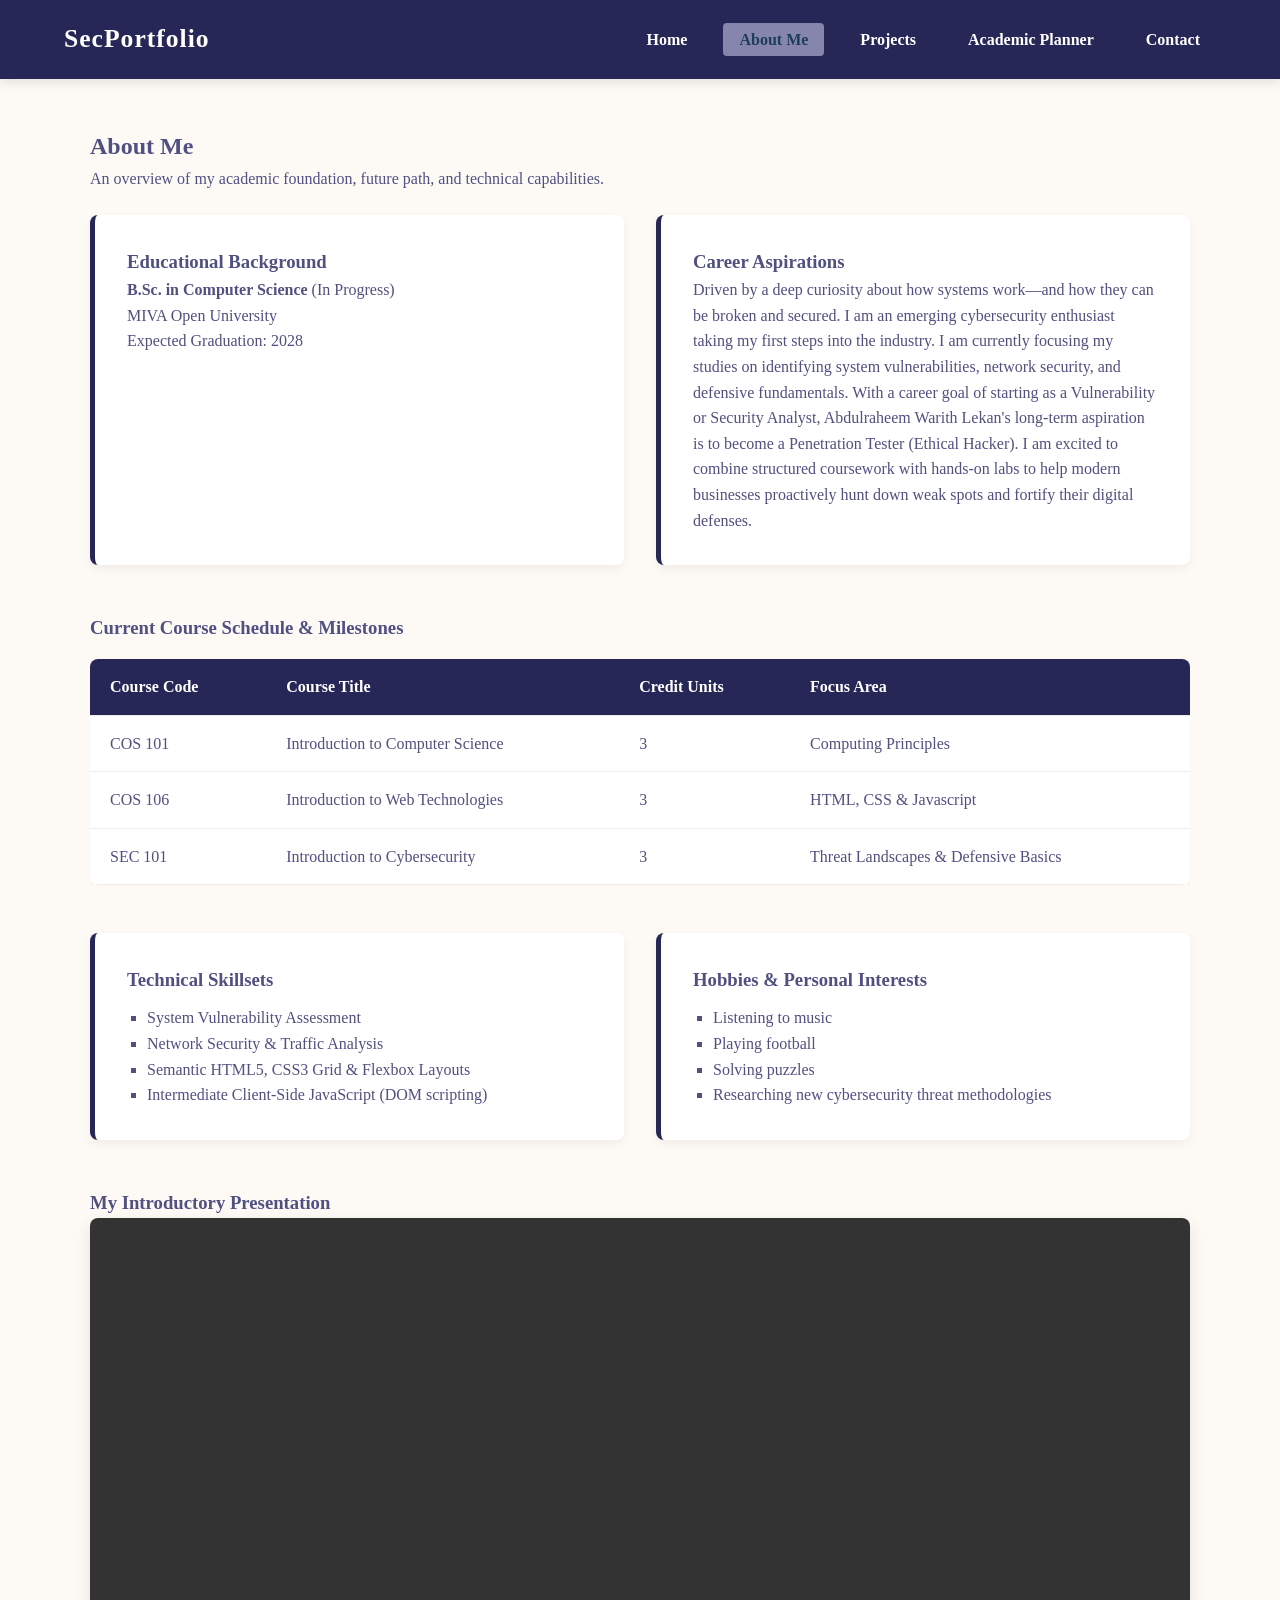
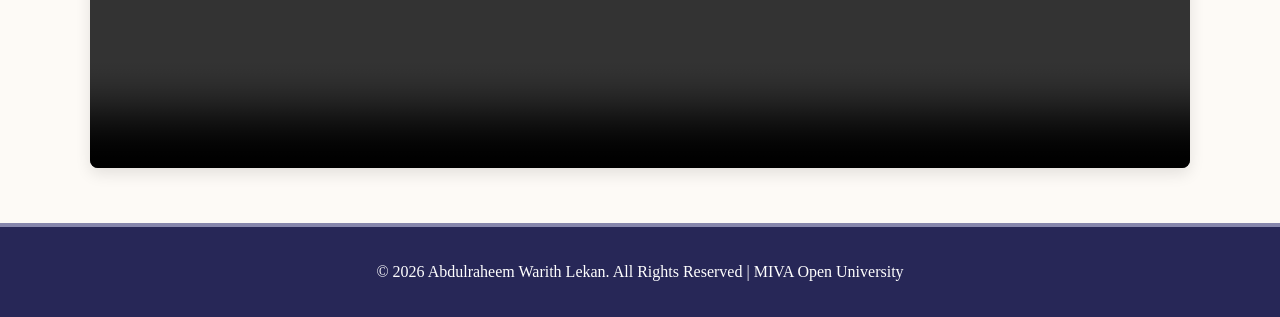
==== about.html @ 94b6bfc5 "Add files via upload" ====
<!DOCTYPE html>
<html lang="en">
<head>
    <meta charset="UTF-8">
    <meta name="viewport" content="width=device-width, initial-scale=1.0">
    <title>About Me | Abdulraheem Warith Lekan</title>
    <link rel="stylesheet" href="css/style.css">
</head>
<body>
    <header class="navbar">
        <div class="logo">SecPortfolio</div>
        <nav>
            <ul>
                <li><a href="index.html">Home</a></li>
                <li><a href="about.html" class="active">About Me</a></li>
                <li><a href="projects.html">Projects</a></li>
                <li><a href="planner.html">Academic Planner</a></li>
                <li><a href="contact.html">Contact</a></li>
            </ul>
        </nav>
    </header>

    <main class="container">
        <section class="about-section">
            <h2>About Me</h2>
            <p>An overview of my academic foundation, future path, and technical capabilities.</p>

            <div class="grid-2-col">
                <div class="card">
                    <h3>Educational Background</h3>
                    <p><strong>B.Sc. in Computer Science</strong> (In Progress)</p>
                    <p>MIVA Open University</p>
                    <p>Expected Graduation: 2028</p>
                </div>
                <div class="card">
                    <h3>Career Aspirations</h3>
                    <p>Driven by a deep curiosity about how systems work—and how they can be broken and secured. I am an emerging cybersecurity enthusiast taking my first steps into the industry. I am currently focusing my studies on identifying system vulnerabilities, network security, and defensive fundamentals. With a career goal of starting as a Vulnerability or Security Analyst, Abdulraheem Warith Lekan's long-term aspiration is to become a Penetration Tester (Ethical Hacker). I am excited to combine structured coursework with hands-on labs to help modern businesses proactively hunt down weak spots and fortify their digital defenses.</p>
                </div>
            </div>

            <!-- HTML Table Requirement: Course Schedule -->
            <div class="table-container">
                <h3>Current Course Schedule & Milestones</h3>
                <table class="academic-table">
                    <thead>
                        <tr>
                            <th>Course Code</th>
                            <th>Course Title</th>
                            <th>Credit Units</th>
                            <th>Focus Area</th>
                        </tr>
                    </thead>
                    <tbody>
                        <tr>
                            <td>COS 101</td>
                            <td>Introduction to Computer Science</td>
                            <td>3</td>
                            <td>Computing Principles</td>
                        </tr>
                        <tr>
                            <td>COS 106</td>
                            <td>Introduction to Web Technologies</td>
                            <td>3</td>
                            <td>HTML, CSS & Javascript</td>
                        </tr>
                        <tr>
                            <td>SEC 101</td>
                            <td>Introduction to Cybersecurity</td>
                            <td>3</td>
                            <td>Threat Landscapes & Defensive Basics</td>
                        </tr>
                    </tbody>
                </table>
            </div>

            <div class="grid-2-col">
                <div class="card">
                    <h3>Technical Skillsets</h3>
                    <ul class="skills-list">
                        <li>System Vulnerability Assessment</li>
                        <li>Network Security & Traffic Analysis</li>
                        <li>Semantic HTML5, CSS3 Grid & Flexbox Layouts</li>
                        <li>Intermediate Client-Side JavaScript (DOM scripting)</li>
                    </ul>
                </div>
                <div class="card">
                    <h3>Hobbies & Personal Interests</h3>
                    <ul class="skills-list">
                        <li>Listening to music</li>
                        <li>Playing football</li>
                        <li>Solving puzzles</li>
                        <li>Researching new cybersecurity threat methodologies</li>
                    </ul>
                </div>
            </div>

            <!-- HTML Multimedia Requirement (Video/Audio introduction) -->
            <div class="media-box">
                <h3>My Introductory Presentation</h3>
                <video controls width="100%" class="portfolio-video">
                    <source src="video.mp4" type="video/mp4">   
                    Your browser does not support the video tag.
                </video>
            </div>
        </section>
    </main>

    <footer>
        <p>&copy; 2026 Abdulraheem Warith Lekan. All Rights Reserved | MIVA Open University</p>
    </footer>
</body>
</html>
---- css/style.css ----
/* Custom CSS Variables & Color Scheme */
:root {
    --primary-color: #272757;   
    --accent-color: #8686ac;    
    --bg-color: #f5f0e1;
    --text-color: #505081;
    --card-bg: #ffffff;
    --error-color: #272757;
    --success-color: #0F0E47;
    --border-radius: 8px;
    --transition: all 0.3s cubic-bezier(0.25, 0.8, 0.25, 1);
}

* {
    margin: 0;
    padding: 0;
    box-sizing: border-box;
}


@import url('https://fonts.googleapis.com/css2?family=Playfair+Display:ital,wght@0,400..900;1,400..900&display=swap');

body {
    font-family: "Playfair Display", serif;
    line-height: 1.6;
    background-color: #fdfaf6;
    color: var(--text-color);
    display: flex;
    flex-direction: column;
    min-height: 100vh;
}

/* Header & Nav Styling using Flexbox */
.navbar {
    background-color: var(--primary-color);
    display: flex;
    justify-content: space-between;
    align-items: center;
    padding: 1.2rem 5%;
    color: #ffffff;
    box-shadow: 0 4px 10px rgba(0,0,0,0.1);
}

.navbar .logo {
    font-size: 1.6rem;
    font-weight: bold;
    letter-spacing: 1px;
}

.navbar ul {
    display: flex;
    list-style: none;
}

.navbar ul li {
    margin-left: 20px;
}

.navbar ul li a {
    color: #ffffff;
    text-decoration: none;
    font-weight: bold;
    padding: 8px 16px;
    border-radius: 4px;
    transition: var(--transition);
}

.navbar ul li a:hover,
.navbar ul li a.active {
    background-color: var(--accent-color);
    color: #1e3d59;
}

/* Base Container spacing */
.container {
    flex: 1;
    width: 90%;
    max-width: 1100px;
    margin: 3rem auto;
}

/* Homepage Hero Layout (Flexbox & responsivewrap) */
.hero-section {
    display: flex;
    flex-wrap: wrap;
    align-items: center;
    gap: 3rem;
    justify-content: space-between;
}

.hero-content {
    flex: 1.2;
    min-width: 300px;
}

.hero-content h1 {
    font-size: 2.8rem;
    margin-bottom: 0.5rem;
    color: var(--primary-color);
}

.student-name-title {
    font-size: 1.8rem;
    font-weight: bold;
    color: var(--primary-color);
    margin-bottom: 0.5rem;
}

.tagline {
    font-size: 1.2rem;
    font-weight: bold;
    color: #ff6e40;
    margin-bottom: 1.5rem;
}

.bio {
    margin-bottom: 2rem;
    text-align: justify;
    font-size: 1.05rem;
}

.profile-pic {
    border-radius: 50%;
    width: 280px;
    height: 280px;
    object-fit: cover;
    border: 6px solid var(--primary-color);
    box-shadow: 0 6px 15px rgba(0,0,0,0.15);
    transition: var(--transition);
}

.profile-pic:hover {
    transform: scale(1.05);
}

/* Styled Interactive Buttons */
.btn {
    display: inline-block;
    background-color: var(--primary-color);
    color: #ffffff;
    padding: 12px 24px;
    text-decoration: none;
    border-radius: var(--border-radius);
    transition: var(--transition);
    border: none;
    cursor: pointer;
    font-weight: bold;
    box-shadow: 0 2px 5px rgba(0,0,0,0.15);
}

.btn:hover {
    background-color: var(--accent-color);
    color: var(--primary-color);
    transform: translateY(-3px);
    box-shadow: 0 4px 10px rgba(0,0,0,0.2);
}

.btn-block {
    width: 100%;
}

/* Responsive Grid layouts */
.grid-2-col {
    display: grid;
    grid-template-columns: repeat(auto-fit, minmax(300px, 1fr));
    gap: 2rem;
    margin-top: 1.5rem;
}

.card {
    background: var(--card-bg);
    padding: 2rem;
    border-radius: var(--border-radius);
    box-shadow: 0 4px 10px rgba(0,0,0,0.05);
    border-left: 5px solid var(--primary-color);
}

.skills-list {
    list-style-type: square;
    margin-left: 20px;
    padding-top: 10px;
}

/* Academic Table Layout Styling */
.table-container {
    margin: 3rem 0;
    overflow-x: auto;
}

.academic-table {
    width: 100%;
    border-collapse: collapse;
    margin-top: 1rem;
    background: var(--card-bg);
    box-shadow: 0 4px 12px rgba(0,0,0,0.05);
    border-radius: var(--border-radius);
    overflow: hidden;
}

.academic-table th, 
.academic-table td {
    padding: 15px 20px;
    text-align: left;
    border-bottom: 1px solid #eee;
}

.academic-table th {
    background-color: var(--primary-color);
    color: #ffffff;
    font-weight: bold;
}

.academic-table tbody tr:hover {
    background-color: #f9f9fd;
}

/* Media (Video introduction) frame */
.media-box {
    margin-top: 3rem;
}

.portfolio-video {
    border-radius: var(--border-radius);
    box-shadow: 0 6px 15px rgba(0,0,0,0.1);
}

/* Projects Showcase Grid */
.projects-grid {
    display: grid;
    grid-template-columns: repeat(auto-fit, minmax(300px, 1fr));
    gap: 2.5rem;
    margin-top: 1.5rem;
}

.project-card {
    background-color: var(--card-bg);
    border-radius: var(--border-radius);
    overflow: hidden;
    box-shadow: 0 4px 12px rgba(0,0,0,0.08);
    transition: var(--transition);
}

.project-card:hover {
    transform: translateY(-8px);
    box-shadow: 0 12px 20px rgba(0,0,0,0.15);
}

.project-img {
    width: 100%;
    height: 200px;
    object-fit: cover;
}

.project-info {
    padding: 1.8rem;
}

.project-info h3 {
    margin-bottom: 0.5rem;
    color: var(--primary-color);
}

.project-link {
    display: inline-block;
    margin-top: 1.2rem;
    color: #ff6e40;
    text-decoration: none;
    font-weight: bold;
    transition: var(--transition);
}

.project-link:hover {
    color: var(--primary-color);
}

/* Planner App Styling */
.planner-widget {
    background: var(--card-bg);
    padding: 2.5rem;
    border-radius: var(--border-radius);
    box-shadow: 0 4px 15px rgba(0,0,0,0.08);
    margin-top: 2rem;
}

#todo-form {
    display: flex;
    gap: 15px;
    margin-bottom: 2rem;
}

#task-input {
    flex: 1;
    padding: 12px;
    border: 1px solid #ddd;
    border-radius: var(--border-radius);
    font-size: 1rem;
}

#task-list {
    list-style: none;
}

#task-list li {
    display: flex;
    justify-content: space-between;
    align-items: center;
    padding: 12px 18px;
    border-bottom: 1px solid #eee;
    background: #fdfdfd;
    margin-bottom: 8px;
    border-radius: 4px;
    box-shadow: 0 2px 4px rgba(0,0,0,0.02);
}

#task-list li.completed span {
    text-decoration: line-through;
    color: #a0aec0;
}

.task-buttons button {
    margin-left: 8px;
    padding: 6px 12px;
    border: none;
    border-radius: 4px;
    cursor: pointer;
    font-weight: bold;
    transition: var(--transition);
}

.complete-btn {
    background-color: var(--success-color);
    color: white;
}

.delete-btn {
    background-color: var(--error-color);
    color: white;
}

.task-buttons button:hover {
    transform: scale(1.1);
}

/* Direct Contact Info card spacing */
.direct-contact-info {
    background: var(--card-bg);
    padding: 1.5rem;
    border-radius: var(--border-radius);
    box-shadow: 0 2px 6px rgba(0,0,0,0.05);
    margin: 1.5rem auto;
    max-width: 600px;
    text-align: center;
}

.direct-contact-info a {
    color: #ff6e40;
    text-decoration: none;
    font-weight: bold;
}

/* Styled Forms */
.styled-form {
    max-width: 600px;
    margin: 1.5rem auto;
    background: var(--card-bg);
    padding: 2.5rem;
    border-radius: var(--border-radius);
    box-shadow: 0 4px 15px rgba(0,0,0,0.08);
}

.form-group {
    margin-bottom: 1.5rem;
}

.form-group label {
    display: block;
    font-weight: bold;
    margin-bottom: 8px;
    color: var(--primary-color);
}

.form-group input, 
.form-group textarea {
    width: 100%;
    padding: 12px;
    border: 1px solid #ccc;
    border-radius: var(--border-radius);
    font-size: 1rem;
    transition: var(--transition);
}

.form-group input:focus, 
.form-group textarea:focus {
    outline: none;
    border-color: var(--primary-color);
    box-shadow: 0 0 5px rgba(30,61,89,0.2);
}

/* Banner Notices */
.error-banner {
    background-color: #fde8e8;
    color: #9b2c2c;
    padding: 12px 18px;
    border-radius: var(--border-radius);
    margin: 1rem auto;
    max-width: 600px;
    border: 1px solid #f8b4b4;
    font-weight: bold;
}

.success-banner {
    background-color: #def7ec;
    color: #03543f;
    padding: 12px 18px;
    border-radius: var(--border-radius);
    margin: 1rem auto;
    max-width: 600px;
    border: 1px solid #84e1bc;
    font-weight: bold;
}

/* Footer layout */
footer {
    background-color: var(--primary-color);
    color: #fff;
    text-align: center;
    padding: 2rem 0;
    margin-top: auto;
    border-top: 4px solid var(--accent-color);
}

/* Responsive Mobile Navigation Breakpoint */
@media (max-width: 768px) {
    .navbar {
        flex-direction: column;
        text-align: center;
    }
    
    .navbar ul {
        margin-top: 15px;
        flex-wrap: wrap;
        justify-content: center;
    }

    .navbar ul li {
        margin: 5px 8px;
    }

    .hero-section {
        flex-direction: column-reverse;
        text-align: center;
    }

    .hero-content h1 {
        font-size: 2.2rem;
    }
}
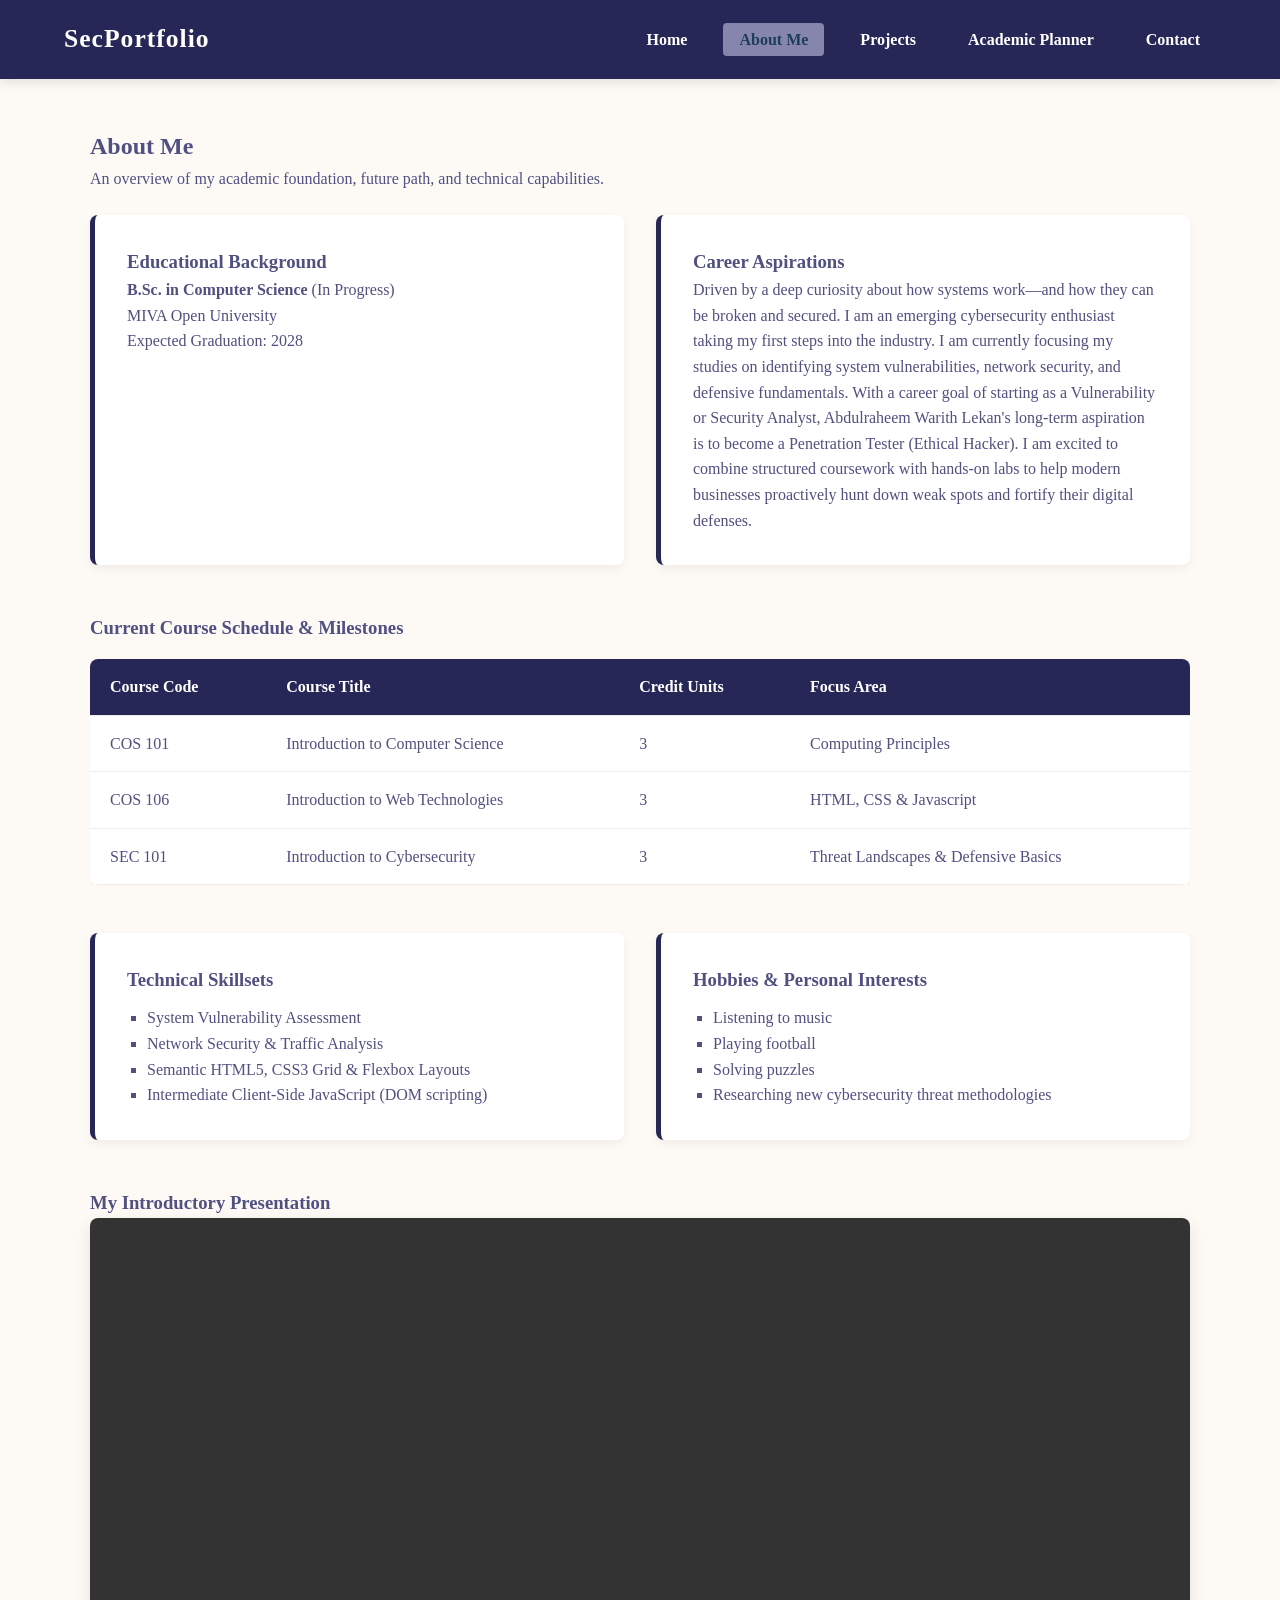
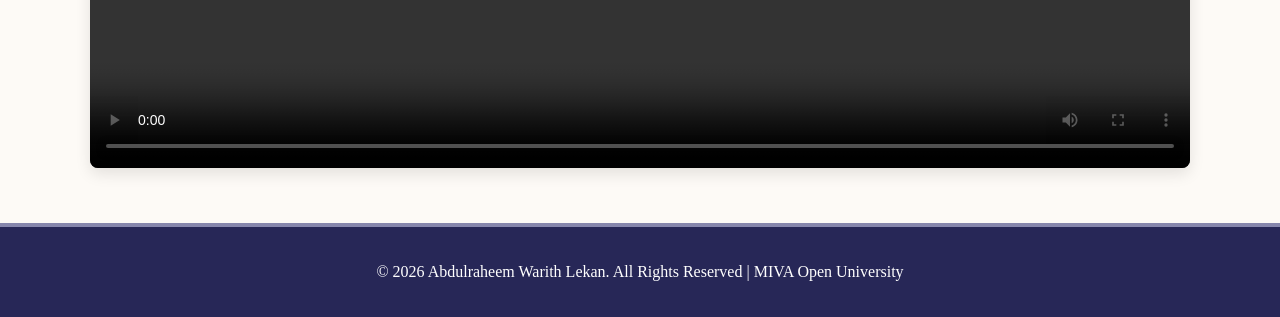
==== commit 96c327c8: "Revise about.html with updated content and structure Updated the HTML structure and content of the a" ====
--- a/about.html
+++ b/about.html
@@ -98,7 +98,7 @@
             <div class="media-box">
                 <h3>My Introductory Presentation</h3>
                 <video controls width="100%" class="portfolio-video">
-                    <source src="video.mp4" type="video/mp4">   
+                    <source src="https://github.com/user-attachments/assets/e8a1ed6a-95b8-4d8d-b9c7-bbe79913ffba">   
                     Your browser does not support the video tag.
                 </video>
             </div>
@@ -109,4 +109,4 @@
         <p>&copy; 2026 Abdulraheem Warith Lekan. All Rights Reserved | MIVA Open University</p>
     </footer>
 </body>
-</html>+</html>
